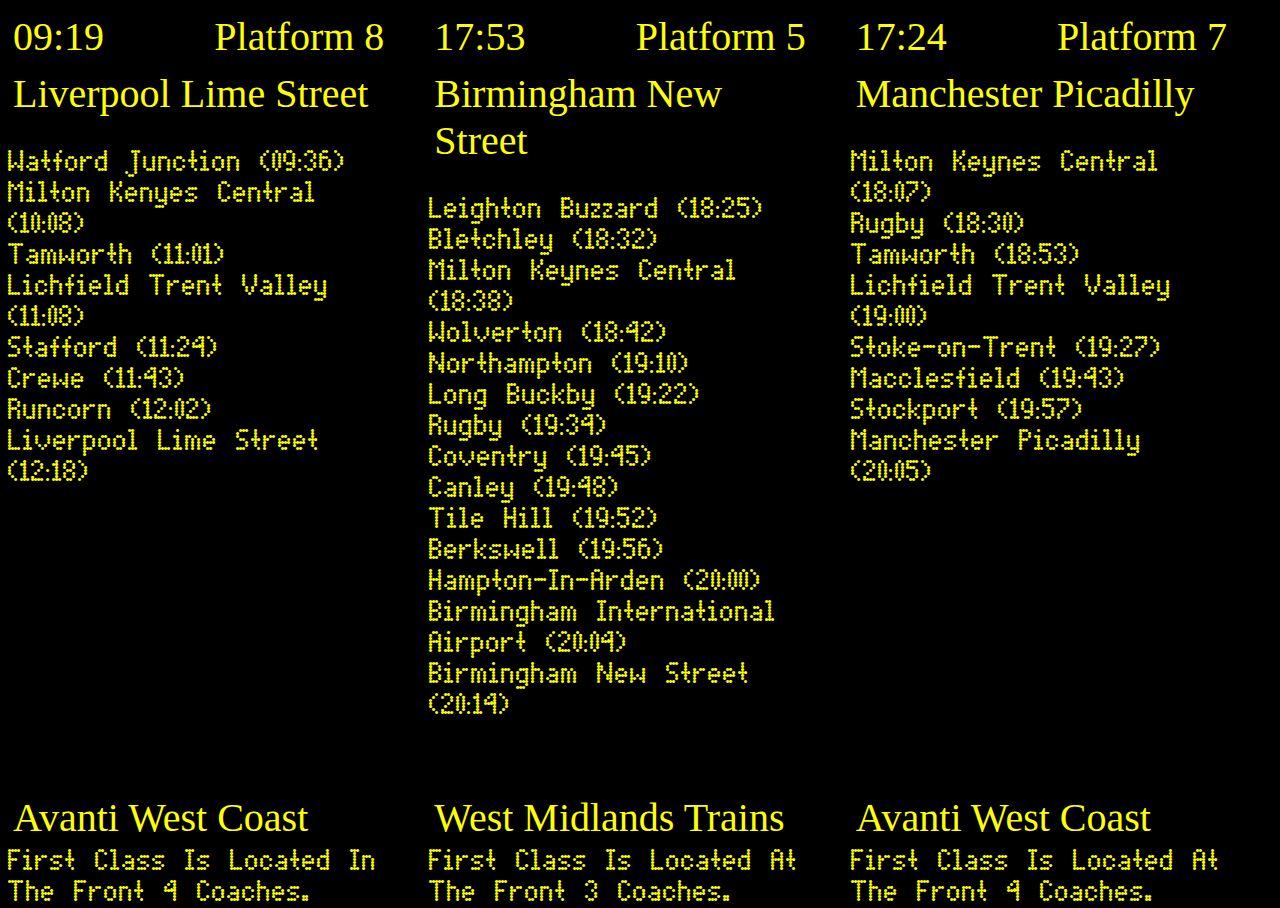
==== index.html @ 735d5f71 "3 train boards" ====
<!-- todo: Set up GitHub -->
<!-- todo: Deploy to website -->
<!-- todo: Add button to change between stations -->
<!-- todo: Make announcer -->
<!-- todo: ULTIMATE GOAL, LOAD DATA FROM TFL API -->
<html>
  <head>
    <title>Train board</title>

    <style>
      /* https://www.fontsquirrel.com/tools/webfont-generator */
      @font-face {
        font-family: "dot_matrixregular";
        src: url("./fonts/dot-matrix/dotmatri-webfont.woff2") format("woff2"),
          url("./fonts/dot-matrix/dotmatri-webfont.woff") format("woff");
        font-weight: normal;
        font-style: normal;
      }
      @font-face {
        font-family: "dot_matrixbold";
        src: url("./fonts/dot-matrix/DOTMBold.ttf") format("truetype");
        font-weight: normal;
        font-style: normal;
      }
      html {
        height: 100%;
      }
      body {
        background-color: black;
        color: yellow;
        height: 100%;
        display: flex;
      }
      .large {
        font-size: 40px;
        font-family: "dot_matrixbold";
        margin: 5px;
      }
      .row {
        display: flex;
        justify-content: space-between;
      }
      .board {
        width: 500px;
        height: 100%;
        display: flex;
        flex-direction: column;
        justify-content: space-between;
        margin-right: 40px;
      }
      ol {
        list-style-type: none;
        padding: 0;
      }
      .debug-yellow {
        border: yellow 3px dotted;
      }
      .debug-red {
        border: red 3px solid;
      }
      .debug-green {
        border: green 3px solid;
      }
      .regular-text {
        font-family: "dot_matrixregular";
        font-size: 30px;
      }
    </style>
  </head>

  <body>
    <div class="board">
      <div>
        <div class="row">
          <p class="large">09:19</p>
          <p class="large">Platform 8</p>
        </div>

        <p class="large">Liverpool Lime Street</p>
        <ol class="regular-text">
          <li>Watford Junction (09:36)</li>
          <li>Milton Kenyes Central (10:08)</li>
          <li>Tamworth (11:01)</li>
          <li>Lichfield Trent Valley (11:08)</li>
          <li>Stafford (11:24)</li>
          <li>Crewe (11:43)</li>
          <li>Runcorn (12:02)</li>
          <li>Liverpool Lime Street (12:18)</li>
        </ol>
      </div>
      <div>
        <div class="large">Avanti West Coast</div>
        <div class="regular-text">
          First Class Is Located In The Front 4 Coaches.
        </div>
      </div>
    </div>

    <div class="board">
      <div>
        <div class="row">
          <p class="large">17:53</p>
          <p class="large">Platform 5</p>
        </div>

        <p class="large">Birmingham New Street</p>
        <ol class="regular-text">
          <li>Leighton Buzzard (18:25)</li>
          <li>Bletchley (18:32)</li>
          <li>Milton Keynes Central (18:38)</li>
          <li>Wolverton (18:42)</li>
          <li>Northampton (19:10)</li>
          <li>Long Buckby (19:22)</li>
          <li>Rugby (19:34)</li>
          <li>Coventry (19:45)</li>
          <li>Canley (19:48)</li>
          <li>Tile Hill (19:52)</li>
          <li>Berkswell (19:56)</li>
          <li>Hampton-In-Arden (20:00)</li>
          <li>Birmingham International Airport (20:04)</li>
          <li>Birmingham New Street (20:14)</li>
        </ol>
      </div>
      <div>
        <div class="large">West Midlands Trains</div>
        <div class="regular-text">
          First Class Is Located At The Front 3 Coaches.
        </div>
      </div>
    </div>

    <div class="board">
      <div>
        <div class="row">
          <p class="large">17:24</p>
          <p class="large">Platform 7</p>
        </div>

        <p class="large">Manchester Picadilly</p>
        <ol class="regular-text">
          <li>Milton Keynes Central (18:07)</li>
          <li>Rugby (18:30)</li>
          <li>Tamworth (18:53)</li>
          <li>Lichfield Trent Valley (19:00)</li>
          <li>Stoke-on-Trent (19:27)</li>
          <li>Macclesfield (19:43)</li>
          <li>Stockport (19:57)</li>
          <li>Manchester Picadilly (20:05)</li>
        </ol>
      </div>
      <div>
        <div class="large">Avanti West Coast</div>
        <div class="regular-text">
          First Class Is Located At The Front 4 Coaches.
        </div>
      </div>
    </div>
  </body>
</html>
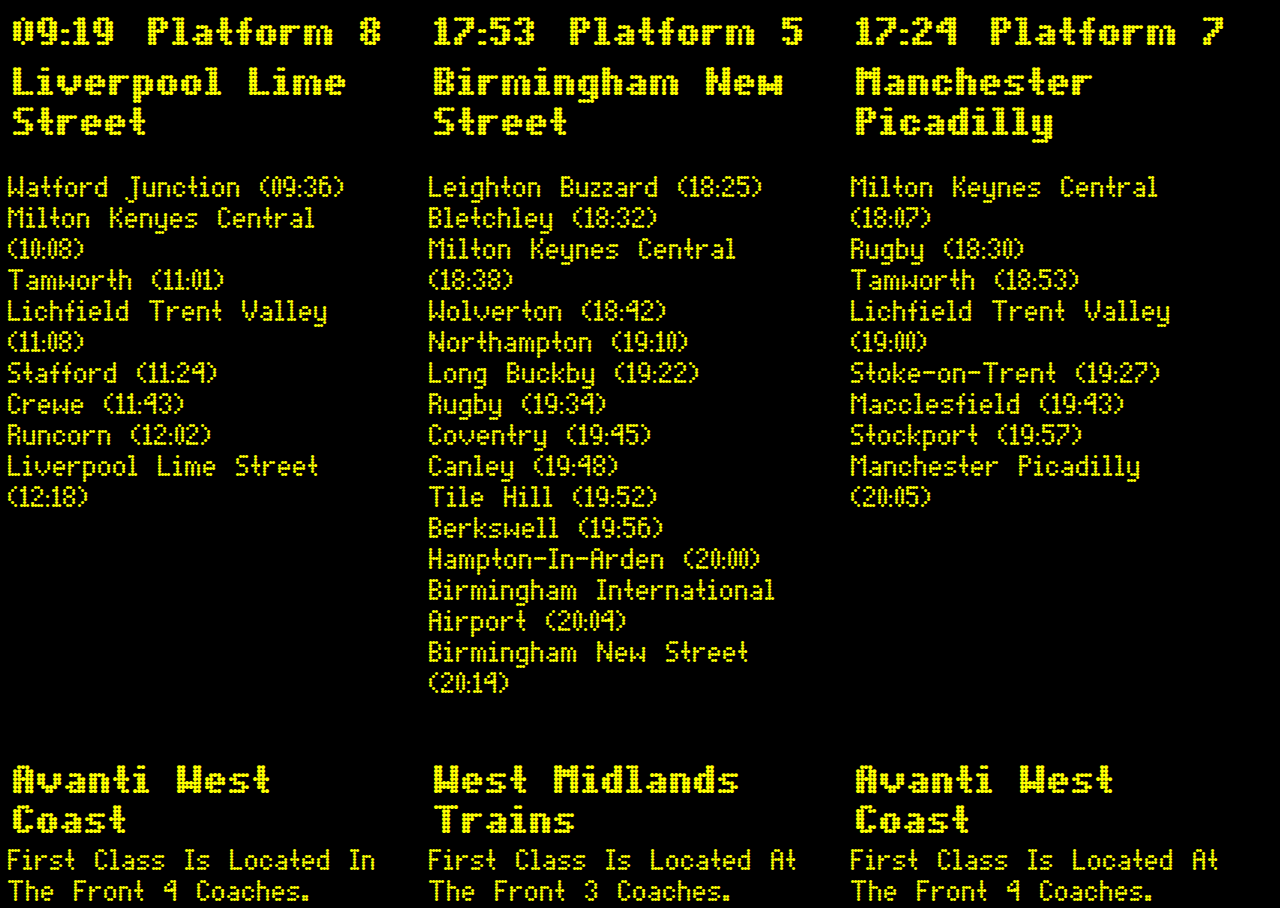
==== commit a4343cc7: "fix font case issue" ====
--- a/index.html
+++ b/index.html
@@ -1,8 +1,7 @@
-<!-- todo: Set up GitHub -->
 <!-- todo: Deploy to website -->
 <!-- todo: Add button to change between stations -->
 <!-- todo: Make announcer -->
-<!-- todo: ULTIMATE GOAL, LOAD DATA FROM TFL API -->
+<!-- todo: ULTIMATE GOAL, LOAD DATA FROM NATIONAL RAIL API -->
 <html>
   <head>
     <title>Train board</title>
@@ -18,7 +17,7 @@
       }
       @font-face {
         font-family: "dot_matrixbold";
-        src: url("./fonts/dot-matrix/DOTMBold.ttf") format("truetype");
+        src: url("./fonts/dot-matrix/dotm-bold.ttf") format("truetype");
         font-weight: normal;
         font-style: normal;
       }
